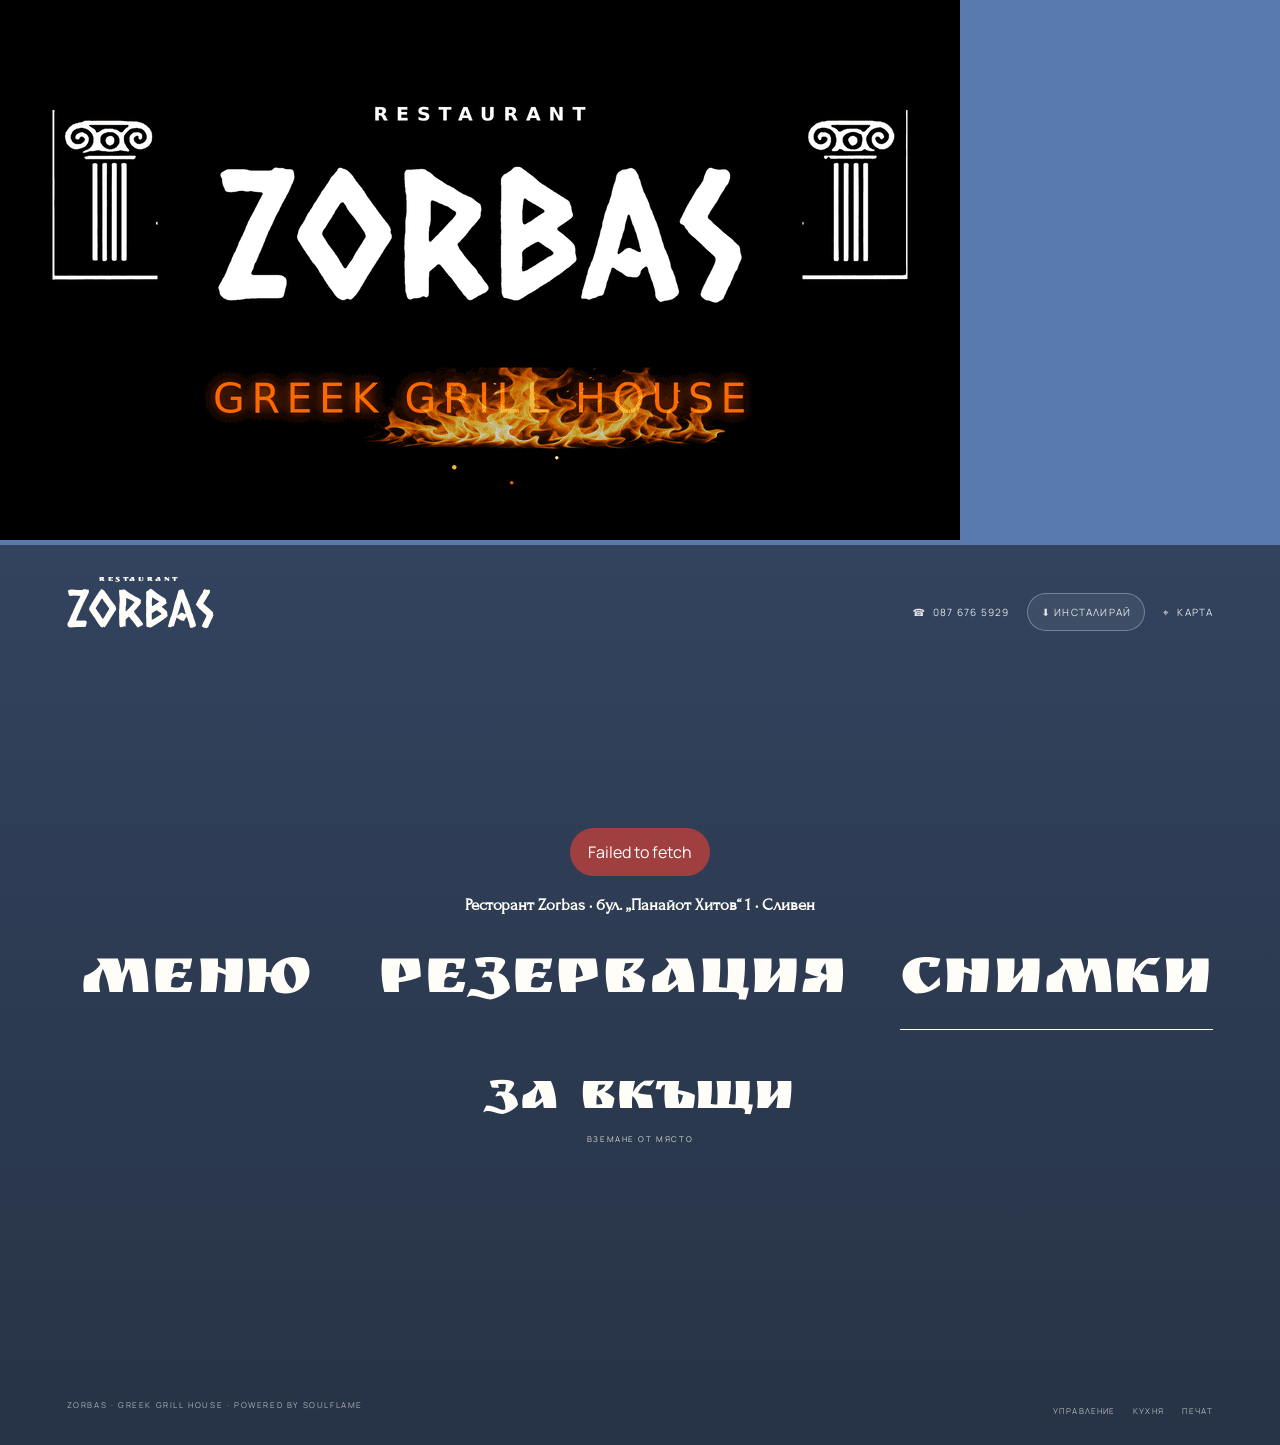
==== index.html @ 31e83888 "Add animated Zorbas entry loader" ====
<!doctype html><html lang="bg"><head><meta charset="utf-8"><meta name="viewport" content="width=device-width,initial-scale=1,viewport-fit=cover"><meta name="theme-color" content="#597aaf"><meta name="description" content="ZORBAS Greek Grill House — меню, резервации и вземане от място в Сливен."><title>ZORBAS Greek Grill House | Сливен</title><link rel="manifest" href="/manifest.webmanifest"><link rel="icon" href="/icon.svg" type="image/svg+xml"><link rel="preconnect" href="https://fonts.googleapis.com"><link rel="preconnect" href="https://fonts.gstatic.com" crossorigin><link href="https://fonts.googleapis.com/css2?family=Caesar+Dressing&family=Forum&family=Manrope:wght@300;400;500;600;700&family=Ruslan+Display&display=swap" rel="stylesheet"><link rel="stylesheet" href="/site.css"></head><body><div class="page-loader" id="pageLoader" aria-hidden="true"><img src="[data-uri]" alt=""></div>
<main class="hero"><header class="header"><a class="brand" href="/" aria-label="Начало"><span>RESTAURANT</span><strong>ZORBAS</strong></a><nav class="header-actions"><a class="header-action phone" href="tel:+359876765929">☎ <span>087 676 5929</span></a><button class="header-action install" type="button" data-install-pwa>⬇ Инсталирай</button><a class="header-action map" href="https://www.google.com/maps?q=42.6869547,26.3276717" target="_blank" rel="noopener">⌖ <span>Карта</span></a></nav></header>
<section class="home"><p class="address">Ресторант Zorbas · бул. „Панайот Хитов“ 1 · Сливен</p><nav class="primary-links"><button class="home-link" data-open="menuDialog">МЕНЮ</button><button class="home-link" data-open="reservationDialog">РЕЗЕРВАЦИЯ</button><a class="home-link underlined" href="https://www.google.com/search?tbm=isch&q=Zorbas+Sliven" target="_blank" rel="noopener">СНИМКИ</a></nav><div class="secondary-link"><button class="home-link" data-open="pickupDialog">ЗА ВКЪЩИ<small>Вземане от място</small></button></div></section>
<p class="footer">ZORBAS · GREEK GRILL HOUSE · POWERED BY SOULFLAME</p><nav class="staff-links"><a href="/admin.html">Управление</a><a href="/kitchen.html">Кухня</a><a href="/print.html">Печат</a></nav></main>
<dialog class="dialog" id="menuDialog"><div class="modal"><button class="close">×</button><p class="eyebrow">МЕНЮ</p><h2>Истински гръцки вкус.</h2><p class="lead">Цените и снимките се управляват от Zorbas. AR визуализацията е подготвена като бутон и ще бъде активирана след 3D заснемането на ястията.</p><div class="tabs" id="menuTabs"></div><section class="menu-grid" id="menuGrid"></section></div></dialog>
<dialog class="dialog" id="reservationDialog"><div class="modal"><button class="close">×</button><p class="eyebrow">РЕЗЕРВАЦИЯ</p><h2>Избери свободна маса.</h2><p class="lead">Червените маси са заети за избрания час. Може да се избира само свободна маса.</p><div class="reserve-layout"><section><form class="form-grid" id="reserveSearch"><label><span>Дата</span><input name="date" type="date" required></label><label><span>Час</span><input name="time" type="time" required></label><label><span>Гости</span><input name="guests" type="number" min="1" max="50" value="2" required></label><label><span>Продължителност</span><select name="duration"><option value="90">1:30 ч.</option><option value="120" selected>2 часа</option><option value="150">2:30 ч.</option><option value="180">3 часа</option></select></label><button class="action full" type="submit">ПОКАЖИ СВОБОДНИТЕ МАСИ</button></form><div class="legend"><span><i class="dot free"></i>Свободна</span><span><i class="dot busy"></i>Заета</span></div><form class="form-grid hidden" id="reserveDetails"><label><span>Име</span><input name="name" required></label><label><span>Телефон</span><input name="phone" type="tel" required></label><label class="full"><span>Бележка</span><textarea name="note" placeholder="Детски стол, повод, предпочитание…"></textarea></label><div class="full status" id="selectedTableText"></div><button class="action full" type="submit">РЕЗЕРВИРАЙ МАСАТА</button></form><div id="reservationSuccess"></div></section><section class="map-panel"><div class="tabs" id="areaTabs"></div><div class="area-map" id="publicTableMap"><span class="area-title">Избери дата и час</span></div></section></div></div></dialog>
<dialog class="dialog" id="pickupDialog"><div class="modal"><button class="close">×</button><p class="eyebrow">ЗА ВКЪЩИ</p><h2>Поръчай и вземи от място.</h2><p class="lead">Избери ястия, час за вземане и изпрати поръчката. Пакетът се отбелязва отделно в кухнята и при сервитьорите.</p><div class="pickup-layout"><section><div class="tabs" id="pickupTabs"></div><div class="menu-grid" id="pickupMenu"></div></section><aside class="sticky-cart"><div class="cart" id="pickupCart"></div><div class="cart-total"><span>Общо</span><strong id="pickupTotal">0.00 лв.</strong></div><form class="form-grid" id="pickupForm"><label class="full"><span>Име</span><input name="name" required></label><label class="full"><span>Телефон</span><input name="phone" type="tel" required></label><label class="full"><span>Готово за</span><input name="ready" type="datetime-local" required></label><label class="full"><span>Бележка</span><textarea name="note"></textarea></label><button class="action full" type="submit">ИЗПРАТИ ПОРЪЧКАТА</button></form><div id="pickupSuccess"></div><section class="poll"><button class="action secondary" id="showPoll" type="button">ДОСТАВКИ… ЗА СЕГА</button><div class="hidden" id="pollBox"><p class="eyebrow" style="margin-top:18px">ДО 100% ЗА ДОСТАВКИ</p><div style="font-family:Forum,serif;font-size:58px"><strong id="pollPercent">0</strong>% 👍</div><div class="poll-bar"><div id="pollBar"></div></div><div class="poll-meta"><span><b id="pollVotes">0</b> гласа</span><span>цел: <b id="pollGoal">100</b></span></div><button class="action" id="voteDelivery" type="button" style="width:100%;margin-top:15px">ИСКАМ ДОСТАВКИ</button></div></section></aside></div></div></dialog>
<dialog class="dialog small" id="preorderDialog"><div class="modal"><button class="close">×</button><p class="eyebrow">ХРАНА КЪМ РЕЗЕРВАЦИЯТА</p><h2>Какво да приготвим при пристигане?</h2><p class="lead">Поръчката няма да тръгне автоматично. Сервитьор натиска „Клиентът пристигна“ и тогава се изпраща към кухнята.</p><div class="menu-grid" id="preorderMenu"></div><div class="cart" id="preorderCart"></div><button class="action" id="submitPreorder" style="width:100%">ЗАПАЗИ ХРАНАТА КЪМ РЕЗЕРВАЦИЯТА</button></div></dialog>
<script src="/config.js"></script><script src="/public.js"></script></body></html>
---- site.css ----
:root{--blue:#597aaf;--deep:#48699d;--paper:#f2eee6;--white:#fffdf8;--ink:#11151d;--muted:#707783;--sand:#e8d9bd;--green:#4d9c70;--red:#b95050;--line:#d8d2c8;--pad:clamp(24px,5.2vw,82px);--ease:cubic-bezier(.76,0,.24,1)}
*{box-sizing:border-box}html,body{margin:0;min-height:100%;font-family:Manrope,system-ui,sans-serif}body{background:var(--blue);color:var(--white);-webkit-font-smoothing:antialiased}button,input,select,textarea{font:inherit}button,a{-webkit-tap-highlight-color:transparent}a{color:inherit;text-decoration:none}button{color:inherit}.hidden{display:none!important}
.hero{position:relative;min-height:100dvh;overflow:hidden;display:grid;place-items:center;padding:132px var(--pad) 68px;isolation:isolate}.hero:before{content:"";position:absolute;inset:0;z-index:-2;background:url('https://images.unsplash.com/photo-1517248135467-4c7edcad34c4?auto=format&fit=crop&w=2200&q=90') center/cover no-repeat;transform:scale(1.04);animation:breathe 14s ease-in-out infinite alternate}.hero:after{content:"";position:absolute;inset:0;z-index:-1;background:linear-gradient(180deg,rgba(8,7,5,.48),rgba(8,7,5,.62))}@keyframes breathe{to{transform:scale(1.09)}}
.header{position:absolute;z-index:5;top:0;right:0;left:0;display:flex;align-items:flex-start;justify-content:space-between;padding:30px var(--pad)}.brand{display:grid;justify-items:center;text-transform:uppercase}.brand span{margin-bottom:2px;font-family:'Ruslan Display',sans-serif;font-size:8px;letter-spacing:.32em}.brand strong{font-family:'Caesar Dressing',cursive;font-size:clamp(44px,4vw,64px);line-height:.82;font-weight:400}.header-actions{display:flex;align-items:center;gap:18px;margin-top:18px}.header-action{display:inline-flex;align-items:center;gap:7px;min-height:38px;border:0;background:transparent;color:white;font-size:10px;letter-spacing:.12em;text-transform:uppercase;opacity:.86;cursor:pointer}.header-action:hover{opacity:1;transform:translateY(-2px)}.install{padding:0 13px;border:1px solid rgba(255,255,255,.35);border-radius:999px;background:rgba(255,255,255,.08);backdrop-filter:blur(8px)}
.home{width:min(1500px,100%);text-align:center}.address{margin:0 0 clamp(30px,4vh,52px);font-family:Forum,serif;font-size:clamp(15px,1.35vw,24px);font-weight:600}.primary-links{display:grid;grid-template-columns:.8fr 1.5fr .9fr;align-items:start;gap:clamp(24px,3.7vw,72px)}.secondary-link{display:flex;justify-content:center;margin-top:clamp(28px,5vh,58px)}.home-link{position:relative;display:grid;justify-items:center;padding:0 0 15px;border:0;background:transparent;color:var(--white);font-family:'Ruslan Display',sans-serif;font-size:clamp(48px,5.25vw,92px);line-height:.95;white-space:nowrap;cursor:pointer;transition:color .24s,transform .24s}.secondary-link .home-link{font-size:clamp(40px,4.2vw,72px)}.home-link:after{content:"";position:absolute;right:0;bottom:0;left:0;width:0;height:1px;margin:auto;background:currentColor;transition:width .42s}.home-link:hover,.home-link:focus-visible{color:var(--sand);transform:translateY(-4px)}.home-link:hover:after,.home-link:focus-visible:after,.home-link.underlined:after{width:100%}.home-link small{margin-top:10px;font-family:Manrope,sans-serif;font-size:clamp(7px,.62vw,10px);letter-spacing:.2em;text-transform:uppercase;opacity:.78;white-space:normal}.footer{position:absolute;left:var(--pad);bottom:27px;font-size:8px;letter-spacing:.2em;opacity:.62}.staff-links{position:absolute;right:var(--pad);bottom:25px;display:flex;gap:18px;font-size:8px;letter-spacing:.14em;text-transform:uppercase;opacity:.65}.staff-links a{padding-bottom:3px;border-bottom:1px solid transparent}.staff-links a:hover{border-color:currentColor;opacity:1}
.dialog{width:min(1120px,calc(100% - 22px));max-height:calc(100dvh - 22px);padding:0;border:0;background:var(--paper);color:var(--ink);box-shadow:0 35px 100px #0007;overflow:auto}.dialog.small{width:min(720px,calc(100% - 22px))}.dialog::backdrop{background:rgba(4,8,15,.76);backdrop-filter:blur(7px)}.modal{position:relative;padding:clamp(25px,5vw,54px)}.close{position:sticky;float:right;top:15px;z-index:3;width:42px;height:42px;border:1px solid var(--line);border-radius:50%;background:rgba(242,238,230,.94);color:var(--ink);font-size:25px;cursor:pointer}.eyebrow{margin:0 0 14px;font-size:9px;letter-spacing:.25em;font-weight:800}.modal h2{margin:0 0 12px;font-family:Forum,serif;font-size:clamp(43px,7vw,74px);font-weight:400;line-height:.95}.lead{max-width:760px;margin:0 0 22px;color:#626975;font-size:13px;line-height:1.7}.tabs{display:flex;gap:8px;overflow:auto;margin:18px 0 22px;padding-bottom:4px}.tab{min-height:39px;padding:0 13px;border:1px solid var(--line);border-radius:999px;background:white;color:var(--muted);white-space:nowrap;cursor:pointer}.tab.active{border-color:var(--blue);background:var(--blue);color:white}.menu-grid{display:grid;grid-template-columns:repeat(auto-fill,minmax(240px,1fr));gap:14px}.dish-card{display:grid;grid-template-rows:150px auto;border:1px solid var(--line);background:white;overflow:hidden}.dish-photo{display:grid;place-items:center;background:linear-gradient(135deg,#dfe4ea,#cbd1d8);color:#6d737b;font-family:Forum,serif;font-size:27px;text-align:center;padding:15px;background-size:cover;background-position:center}.dish-body{display:grid;gap:7px;padding:15px}.dish-body h3{margin:0;font-family:Forum,serif;font-size:27px;font-weight:400}.dish-body p{margin:0;color:var(--muted);font-size:11px;line-height:1.5}.dish-foot{display:flex;align-items:center;justify-content:space-between;gap:8px;margin-top:5px}.price{font-weight:800}.mini-actions{display:flex;gap:6px}.mini-btn{min-height:34px;padding:0 9px;border:1px solid var(--line);background:transparent;color:var(--ink);font-size:10px;font-weight:700;cursor:pointer}.mini-btn.primary{border-color:var(--blue);background:var(--blue);color:white}.ar-badge{display:inline-flex;align-items:center;min-height:25px;padding:0 8px;border-radius:999px;background:#ece8df;color:#6a7079;font-size:9px;font-weight:800}
.form-grid{display:grid;grid-template-columns:repeat(2,1fr);gap:13px}.form-grid label{display:grid;gap:7px}.form-grid span{font-size:9px;font-weight:800;letter-spacing:.13em;text-transform:uppercase}.form-grid input,.form-grid select,.form-grid textarea{width:100%;min-height:48px;border:1px solid #d0cbc2;background:#fff;color:var(--ink);padding:0 12px;outline:none}.form-grid textarea{min-height:85px;padding-top:12px;resize:vertical}.full{grid-column:1/-1}.action{min-height:50px;border:0;background:var(--blue);color:white;font-weight:800;letter-spacing:.06em;cursor:pointer}.action.secondary{border:1px solid var(--line);background:white;color:var(--ink)}.status{min-height:20px;margin:12px 0 0;font-size:12px;color:var(--muted)}
.reserve-layout{display:grid;grid-template-columns:minmax(280px,360px) 1fr;gap:24px;align-items:start}.map-panel{min-height:460px;border:1px solid var(--line);background:#e8e4db}.area-map{position:relative;width:100%;aspect-ratio:100/70;min-height:420px;overflow:hidden;background:linear-gradient(135deg,#e9e5dd,#d9d4ca)}.area-title{position:absolute;top:14px;left:16px;z-index:2;padding:7px 10px;background:#111c;color:white;font-size:10px;letter-spacing:.12em;text-transform:uppercase}.table-node{position:absolute;display:grid;place-items:center;border:2px solid transparent;border-radius:12px;background:var(--green);color:white;font-weight:900;cursor:pointer;transform-origin:center;box-shadow:0 7px 18px #0002;transition:.2s}.table-node.busy{background:var(--red);cursor:not-allowed;opacity:.88}.table-node.selected{outline:4px solid #111;outline-offset:3px}.table-node small{display:block;font-size:8px;font-weight:600}.chair{position:absolute;width:9px;height:9px;border-radius:3px;background:#6c665d}.chair.t{top:-12px}.chair.b{bottom:-12px}.chair.l{left:-12px}.chair.r{right:-12px}.legend{display:flex;gap:16px;margin:12px 0;color:var(--muted);font-size:11px}.dot{display:inline-block;width:10px;height:10px;border-radius:50%;margin-right:5px}.dot.free{background:var(--green)}.dot.busy{background:var(--red)}
.cart{display:grid;gap:9px;margin:16px 0}.cart-row{display:grid;grid-template-columns:1fr auto;gap:10px;padding:12px;border:1px solid var(--line);background:white}.cart-row h4{margin:0 0 4px}.cart-row p{margin:0;color:var(--muted);font-size:10px}.qty{display:flex;align-items:center;gap:8px}.qty button{width:30px;height:30px;border:1px solid var(--line);background:transparent;color:var(--ink)}.cart-total{display:flex;justify-content:space-between;padding:14px 0;border-top:1px solid var(--line);font-weight:900}.pickup-layout{display:grid;grid-template-columns:1.25fr .75fr;gap:22px}.sticky-cart{position:sticky;top:20px}.success-box{padding:22px;border:1px solid #9fc7ae;background:#eef8f1;color:#24573a}.success-box h3{margin:0 0 7px;font-family:Forum,serif;font-size:32px}.poll{margin-top:25px}.poll-bar{height:13px;background:#d9d3c9;border-radius:999px;overflow:hidden}.poll-bar div{height:100%;background:var(--blue);width:0}.poll-meta{display:flex;justify-content:space-between;margin-top:8px;font-size:11px;color:var(--muted)}
#toast{position:fixed;left:50%;bottom:24px;z-index:9999;max-width:min(520px,calc(100% - 30px));padding:13px 18px;border-radius:999px;background:#111;color:white;opacity:0;transform:translate(-50%,20px);pointer-events:none;transition:.25s}#toast.show{opacity:1;transform:translate(-50%,0)}#toast.error{background:#9f3f3f}#toast.success{background:#347557}
@media(max-width:900px){.reserve-layout,.pickup-layout{grid-template-columns:1fr}.sticky-cart{position:static}.area-map{min-height:360px}}
@media(max-width:680px){.hero{padding:115px 24px 64px;min-height:100svh}.header{padding:25px 24px}.brand strong{font-size:38px}.brand span{font-size:7px}.header-actions{gap:9px;margin-top:12px}.header-action.phone span,.header-action.map span{display:none}.header-action{font-size:0}.install{font-size:8px}.home{transform:translateY(12px)}.address{max-width:290px;margin:0 auto 28px;font-size:12px;line-height:1.45}.primary-links{grid-template-columns:1fr;gap:15px}.secondary-link{margin-top:15px}.home-link,.secondary-link .home-link{justify-self:center;padding-bottom:8px;font-size:clamp(36px,11.5vw,52px)}.home-link small{margin-top:6px;font-size:7px}.footer{display:none}.staff-links{right:24px;left:24px;bottom:18px;justify-content:center;font-size:7px}.modal{padding:24px 17px 34px}.form-grid{grid-template-columns:1fr}.full{grid-column:auto}.menu-grid{grid-template-columns:1fr}.dish-card{grid-template-columns:105px 1fr;grid-template-rows:auto}.dish-photo{min-height:130px;font-size:19px}.reserve-layout{gap:15px}.area-map{min-height:310px}.dialog{width:calc(100% - 10px);max-height:calc(100svh - 10px)}}
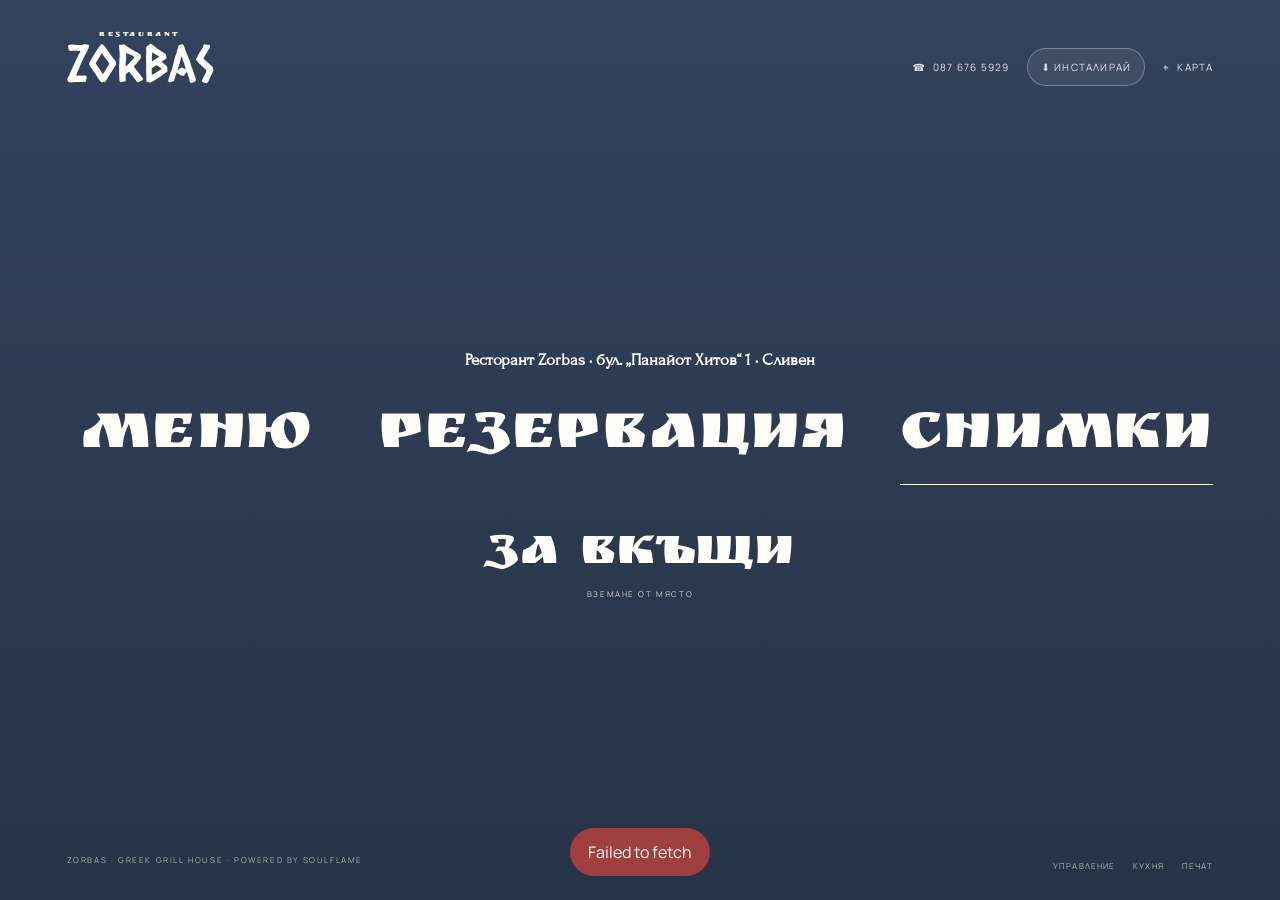
==== commit faf84826: "Make loader resilient to stale PWA cache" ====
--- a/index.html
+++ b/index.html
@@ -1,4 +1,4 @@
-<!doctype html><html lang="bg"><head><meta charset="utf-8"><meta name="viewport" content="width=device-width,initial-scale=1,viewport-fit=cover"><meta name="theme-color" content="#597aaf"><meta name="description" content="ZORBAS Greek Grill House — меню, резервации и вземане от място в Сливен."><title>ZORBAS Greek Grill House | Сливен</title><link rel="manifest" href="/manifest.webmanifest"><link rel="icon" href="/icon.svg" type="image/svg+xml"><link rel="preconnect" href="https://fonts.googleapis.com"><link rel="preconnect" href="https://fonts.gstatic.com" crossorigin><link href="https://fonts.googleapis.com/css2?family=Caesar+Dressing&family=Forum&family=Manrope:wght@300;400;500;600;700&family=Ruslan+Display&display=swap" rel="stylesheet"><link rel="stylesheet" href="/site.css"></head><body><div class="page-loader" id="pageLoader" aria-hidden="true"><img src="[data-uri]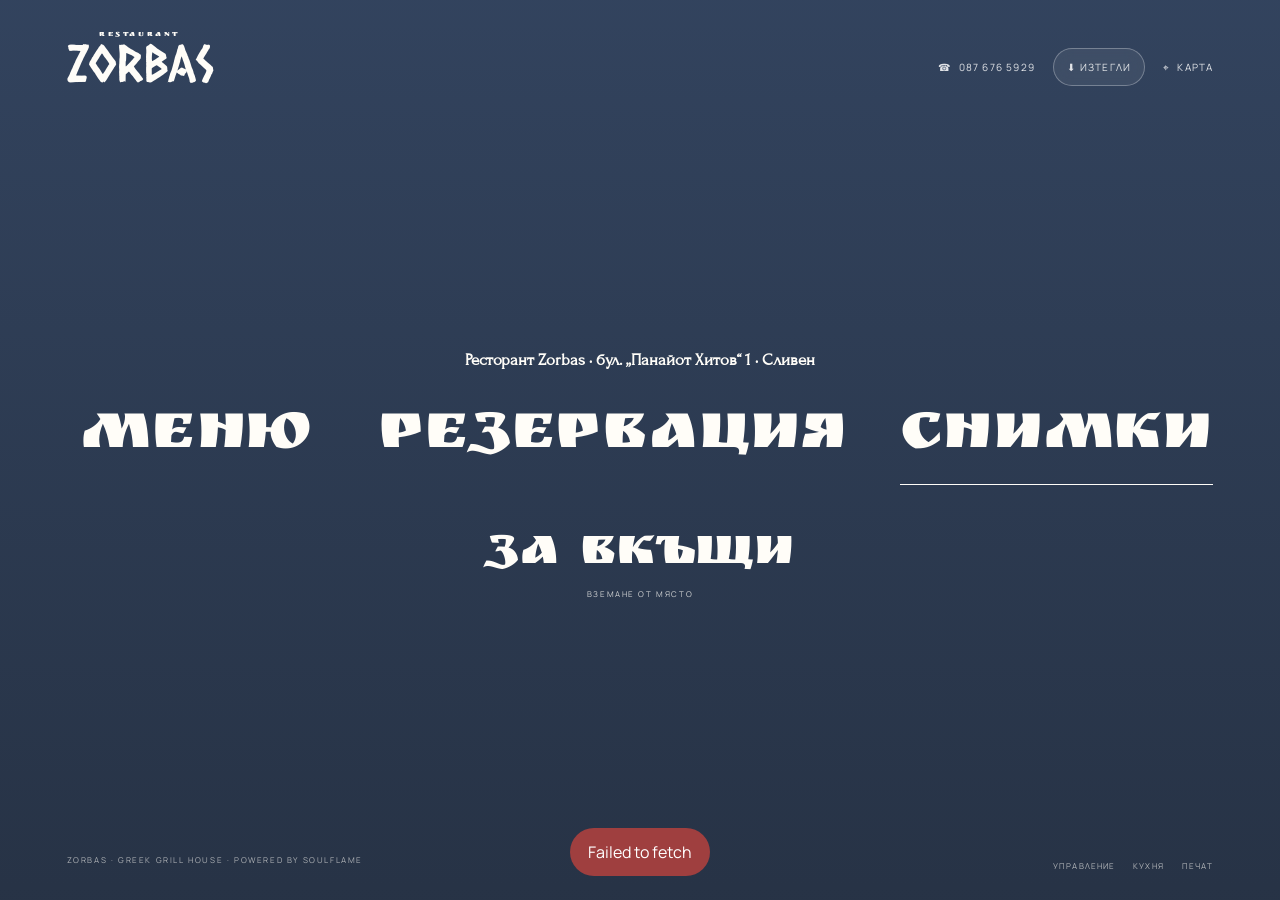
==== commit 70481f0b: "Update Zorbas PWA icon and install flow" ====
--- a/index.html
+++ b/index.html
@@ -1,9 +1,9 @@
-<!doctype html><html lang="bg"><head><meta charset="utf-8"><meta name="viewport" content="width=device-width,initial-scale=1,viewport-fit=cover"><meta name="theme-color" content="#597aaf"><meta name="description" content="ZORBAS Greek Grill House — меню, резервации и вземане от място в Сливен."><title>ZORBAS Greek Grill House | Сливен</title><link rel="manifest" href="/manifest.webmanifest"><link rel="icon" href="/icon.svg" type="image/svg+xml"><link rel="preconnect" href="https://fonts.googleapis.com"><link rel="preconnect" href="https://fonts.gstatic.com" crossorigin><link href="https://fonts.googleapis.com/css2?family=Caesar+Dressing&family=Forum&family=Manrope:wght@300;400;500;600;700&family=Ruslan+Display&display=swap" rel="stylesheet"><link rel="stylesheet" href="/site.css?v=20260729-loader4"><style id="loader-critical">html,body{margin:0;min-height:100%;background:#597aaf}#pageLoader{position:fixed!important;z-index:100000!important;inset:0!important;display:grid!important;place-items:center!important;overflow:hidden!important;background:#000!important;opacity:1;visibility:visible;pointer-events:auto}#pageLoader img{display:block!important;width:min(100vw,960px)!important;max-width:100%!important;max-height:100vh!important;object-fit:contain!important}#pageLoader.is-hidden{opacity:0!important;visibility:hidden!important;pointer-events:none!important}#pageLoader.is-visible{opacity:1!important;visibility:visible!important;pointer-events:auto!important}</style></head><body><div class="page-loader" id="pageLoader" aria-hidden="true"><img src="[data-uri]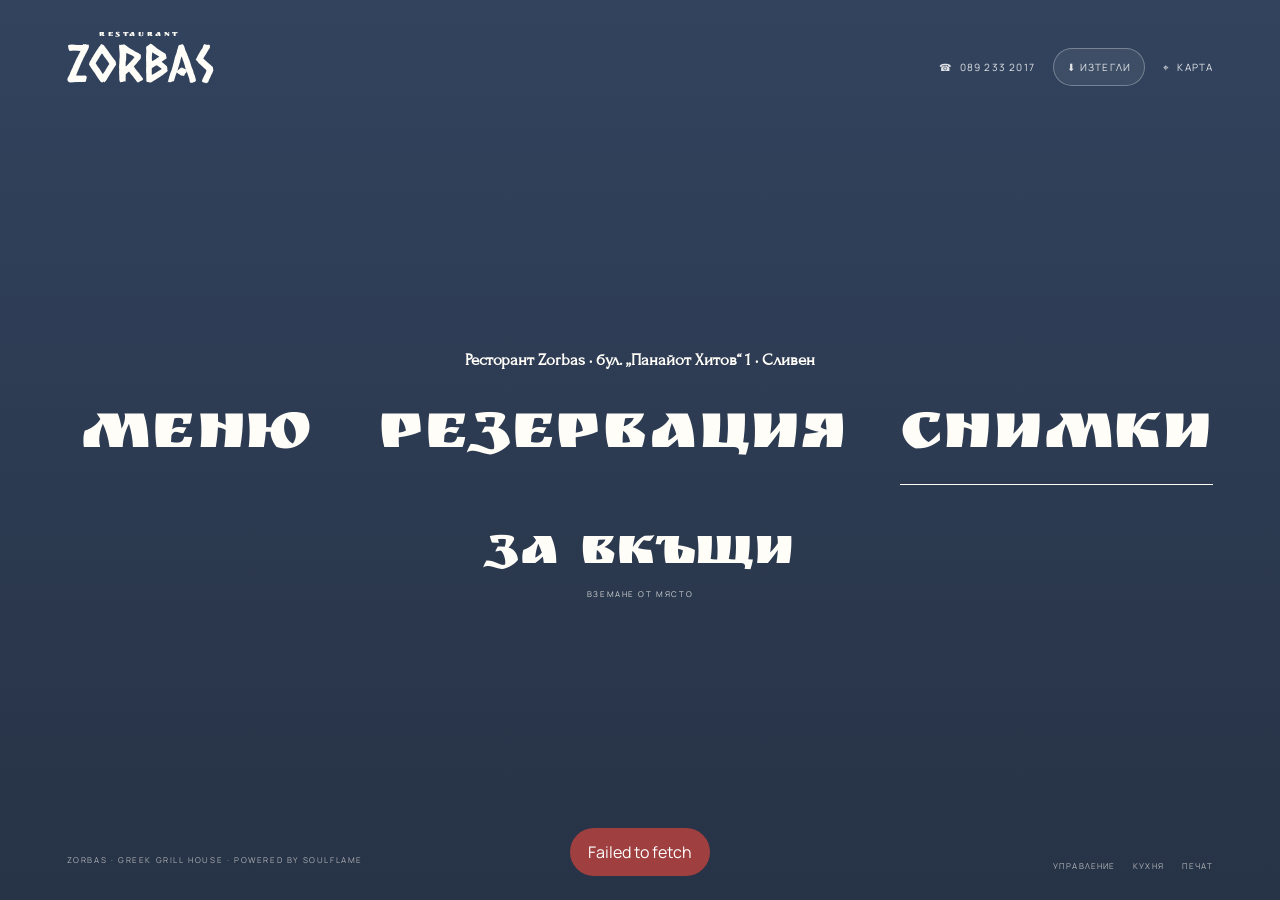
==== commit 5ca9e27a: "Update Zorbas contact number" ====
--- a/index.html
+++ b/index.html
@@ -1,9 +1,9 @@
-<!doctype html><html lang="bg"><head><meta charset="utf-8"><meta name="viewport" content="width=device-width,initial-scale=1,viewport-fit=cover"><meta name="theme-color" content="#597aaf"><meta name="description" content="ZORBAS Greek Grill House — меню, резервации и вземане от място в Сливен."><title>ZORBAS Greek Grill House | Сливен</title><link rel="manifest" href="/manifest.webmanifest?v=tower6"><link rel="icon" href="/icon-192.png?v=tower6" type="image/png"><link rel="apple-touch-icon" href="/apple-touch-icon.png?v=tower6"><meta name="apple-mobile-web-app-capable" content="yes"><meta name="apple-mobile-web-app-title" content="Zorbas"><link rel="preconnect" href="https://fonts.googleapis.com"><link rel="preconnect" href="https://fonts.gstatic.com" crossorigin><link href="https://fonts.googleapis.com/css2?family=Caesar+Dressing&family=Forum&family=Manrope:wght@300;400;500;600;700&family=Ruslan+Display&display=swap" rel="stylesheet"><link rel="stylesheet" href="/site.css?v=20260729-loader4"><style id="loader-critical">html,body{margin:0;min-height:100%;background:#597aaf}#pageLoader{position:fixed!important;z-index:100000!important;inset:0!important;display:grid!important;place-items:center!important;overflow:hidden!important;background:#000!important;opacity:1;visibility:visible;pointer-events:auto}#pageLoader img{display:block!important;width:min(100vw,960px)!important;max-width:100%!important;max-height:100vh!important;object-fit:contain!important}#pageLoader.is-hidden{opacity:0!important;visibility:hidden!important;pointer-events:none!important}#pageLoader.is-visible{opacity:1!important;visibility:visible!important;pointer-events:auto!important}</style></head><body><div class="page-loader" id="pageLoader" aria-hidden="true"><img src="[data-uri]